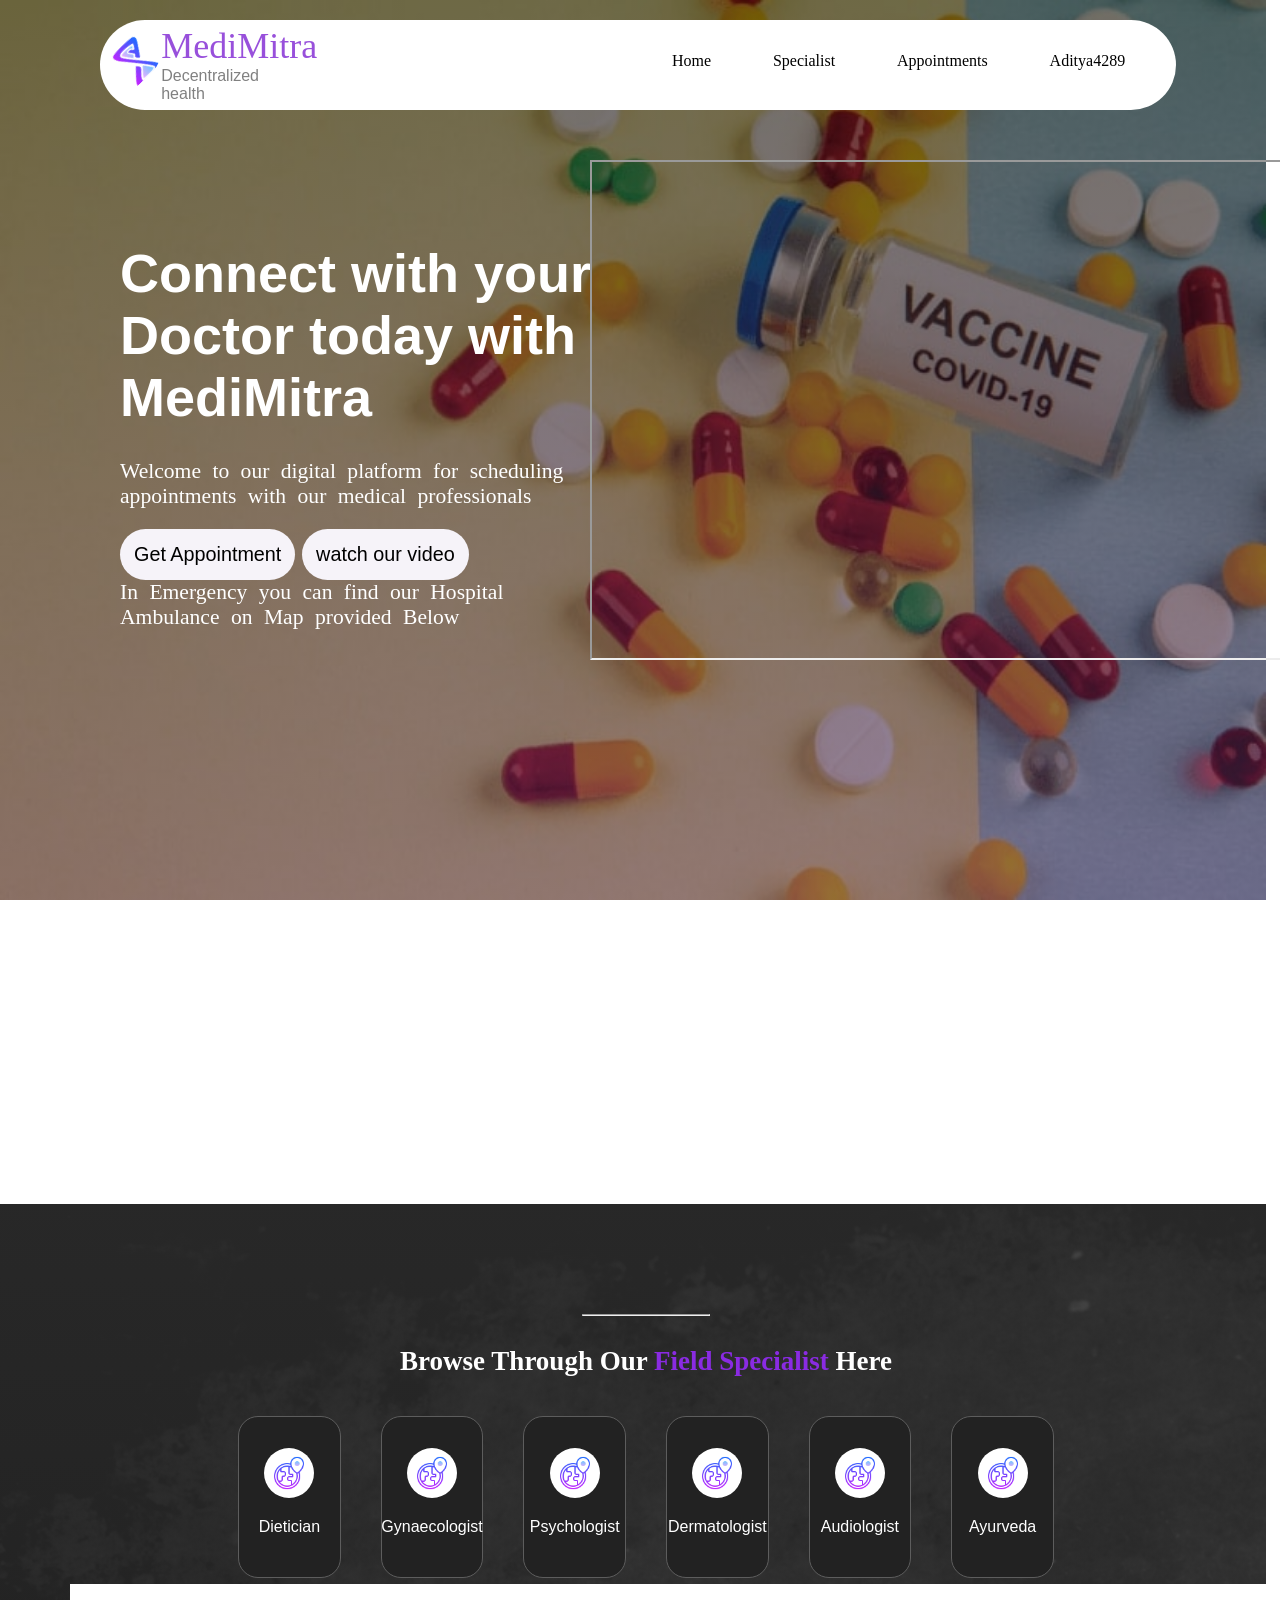
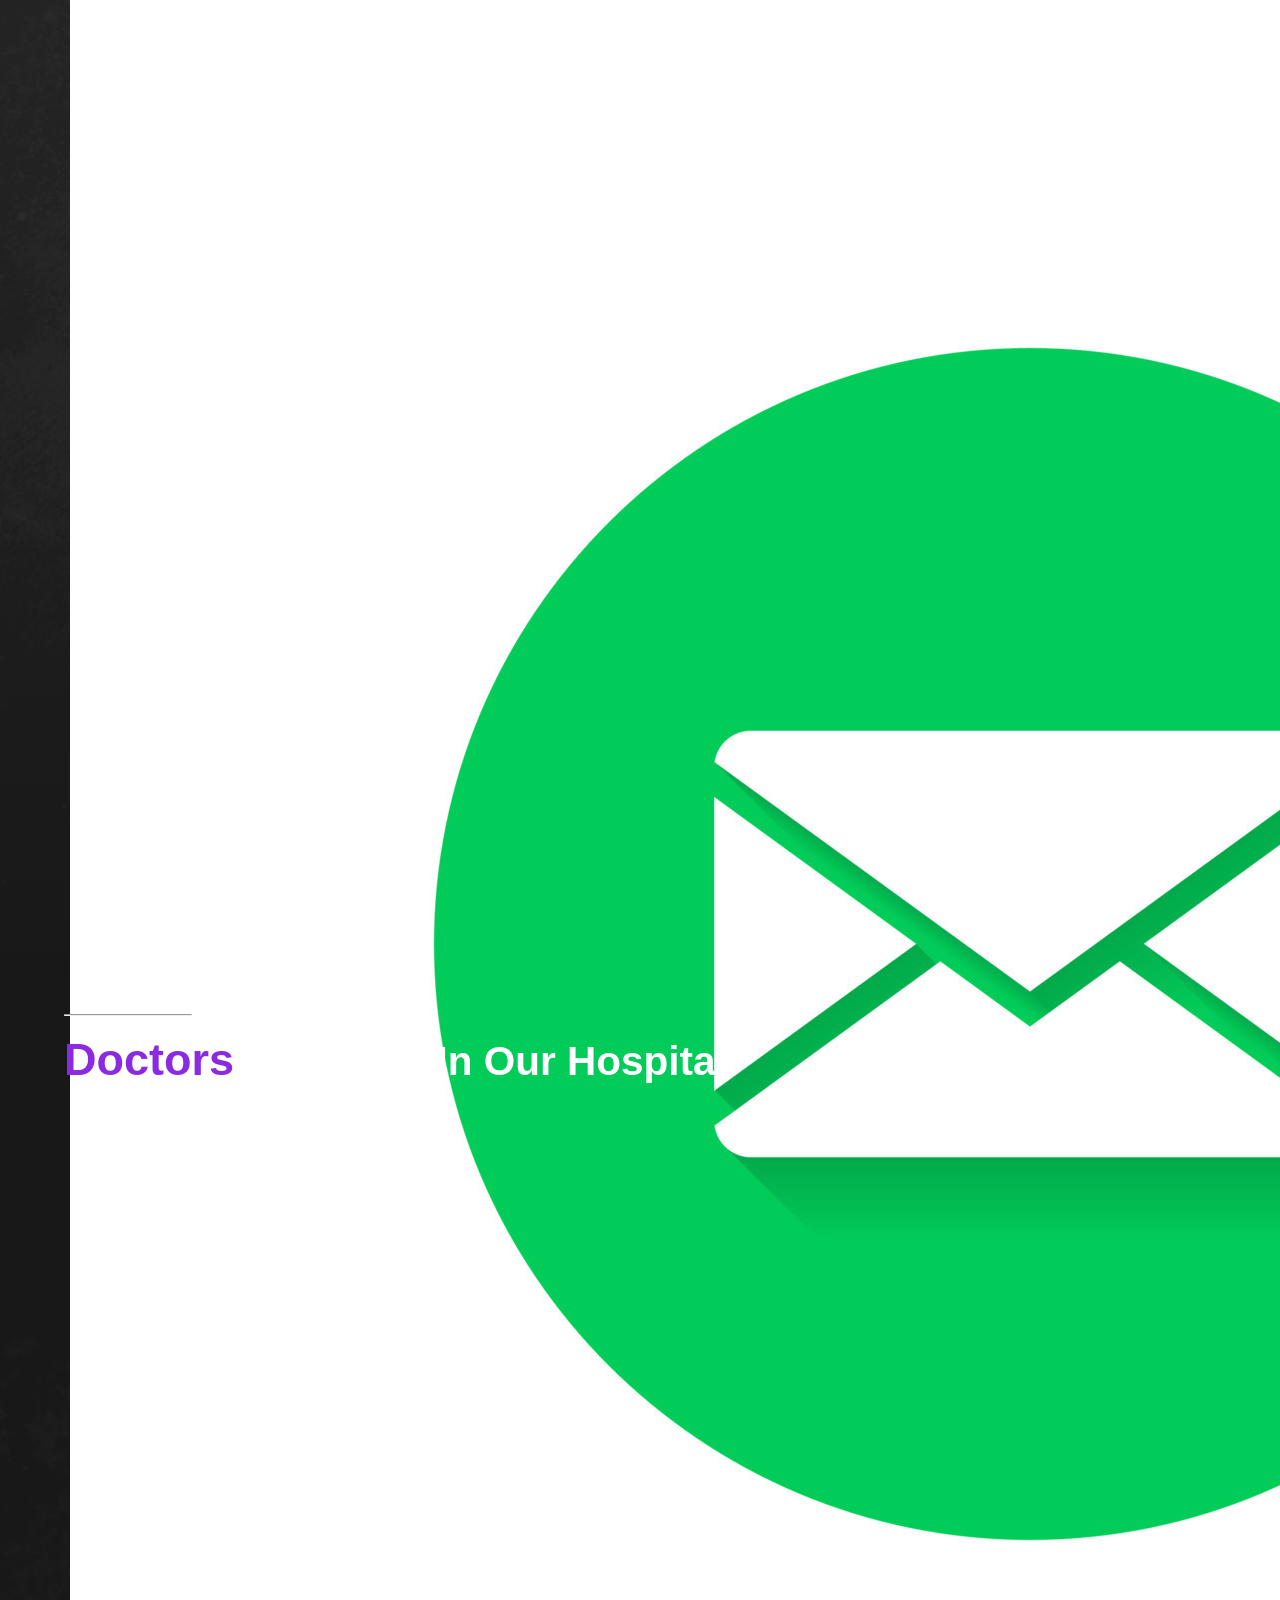
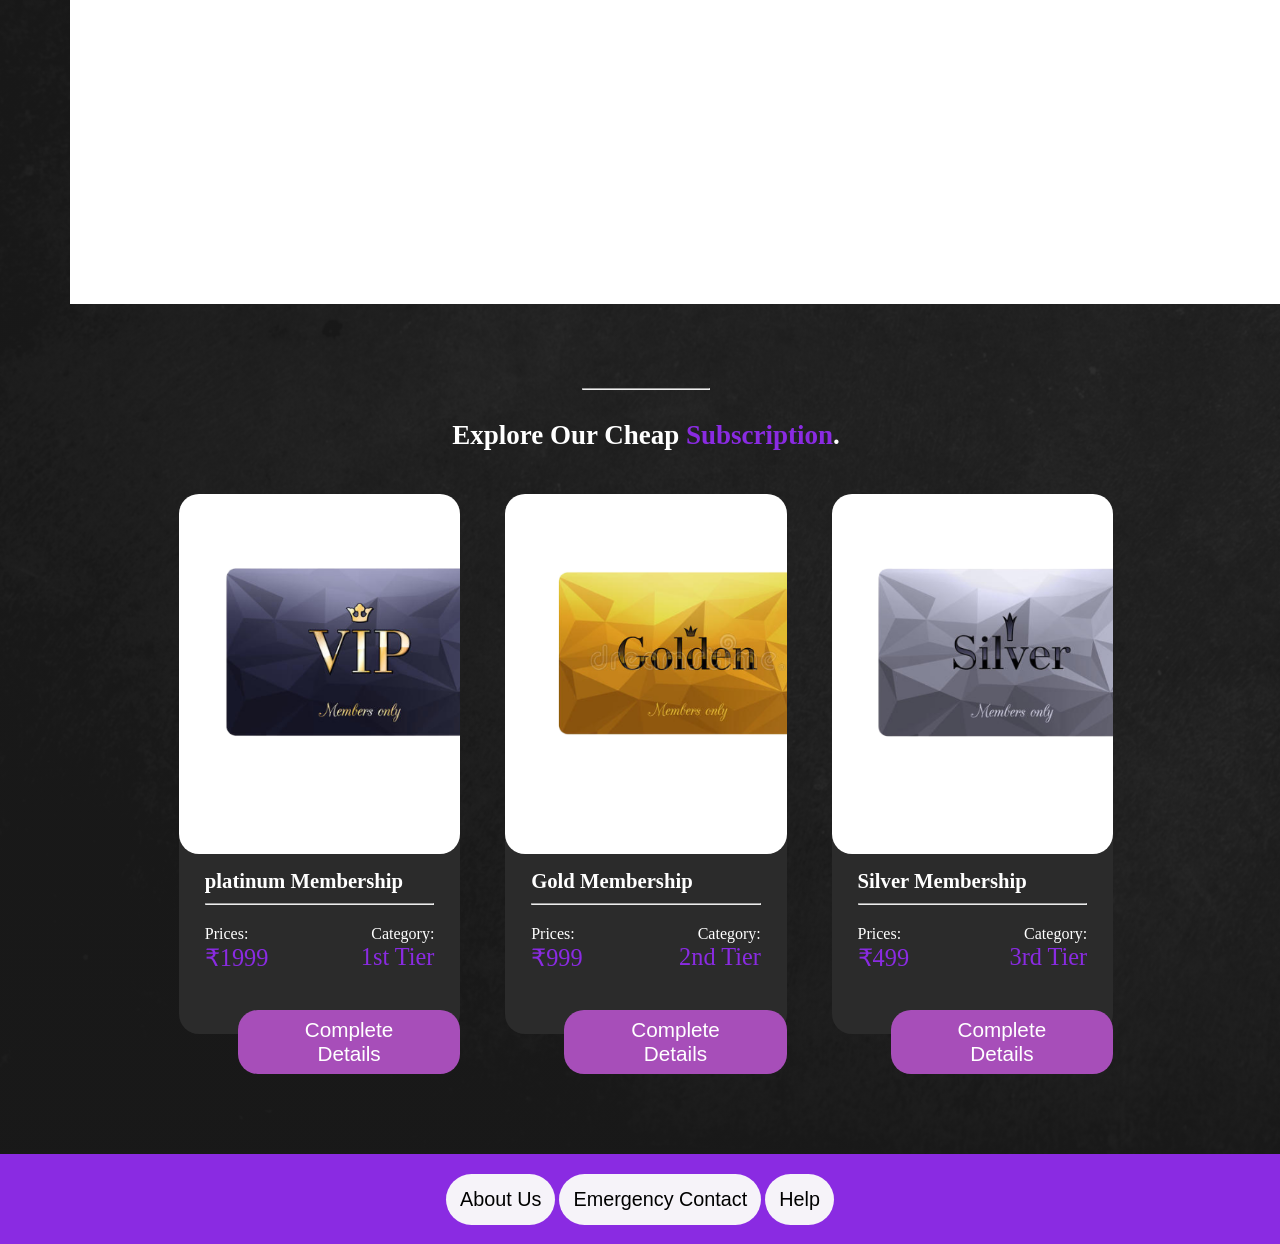
==== MediMitra/index.html @ e5355546 "Add files via upload" ====
<!DOCTYPE html>
<html lang="en">

<head>
    <script src="https://unpkg.com/aos@2.3.1/dist/aos.js"></script>
    <link href="https://unpkg.com/aos@2.3.1/dist/aos.css" rel="stylesheet">
    <meta charset="UTF-8">
    <meta http-equiv="X-UA-Compatible" content="IE=edge">
    <meta name="viewport" content="width=device-width, initial-scale=1.0">
    <link rel="stylesheet" href="./First.css">
    <link rel="stylesheet" href="./Second.css">
    <link rel="stylesheet" href="./forth.css">
    <link rel="icon" href="/img 1st/icons8-axie-infinity-64.png">
    <title>MediMitra</title>
    <style>
        * {
            scroll-behavior: smooth;
        }
    </style>
</head>

<body>

    <div class="firstLayout" id="home">
        <div class="navbar">
            <div class="logo">
                <div class="icon"></div>
                <div class="iconName"> <span> MediMitra</span><br> Decentralized health</div>
            </div>
            <div class="navItems">
                <ul class="list">
                    <li class="listItems"> <a class="navBtn" href="#home">Home</a> </li>
                    <li class="listItems"> <a class="navBtn" href="#specialist">Specialist</a> </li>
                    <li class="listItems"> <a class="navBtn" href="#itemDetail">Appointments</a> </li>
                    <li class="listItems"> <a class="navBtn" href="login.html">Aditya4289</a> </li>
                </ul>
            </div>
        </div>
        <div class="container">
            <!-- <div class="leftDiv1"><br> <br>
                <h1>Connect with your Doctor today with Dr.IOT</h1><br>
                <p>Welcome to our digital platform for scheduling appointments with our medical professionals<br></p>
                <button class="explore"><a href="form1.html">Get Appointment</button>
                <button class="explore">Watch Our Videos</button>
            </div>
            <div class="rightDiv1">

                <iframe id="huddle01-iframe" src="https://iframe.huddle01.com/some-room" name="myiFrame" scrolling="yes" height='400px' width='750px' allowFullScreen allow="camera; microphone; clipboard-read; clipboard-write; display-capture"></iframe>
            </div> -->
            <div class="col-md-5 col-12">
                <div class="leftDiv1"><br> <br>
                    <h1>Connect with your Doctor today with MediMitra</h1><br>
                    <p>Welcome to our digital platform for scheduling appointments with our medical professionals<br></p>
                    <button class="explore"><a href="form1.html">Get Appointment</a></button>
                    <button class="explore"><a href="watch.html">watch our video</a></button>
                    <p>In Emergency you can find our Hospital Ambulance on Map provided Below</p>
                </div>
            </div>
            <div class="col-md-7 col-12">
                <div class="rightDiv1">

                    <iframe id="huddle01-iframe" src="https://iframe.huddle01.com/some-room" name="myiFrame" scrolling="yes" height='500px' width='750px' allowFullScreen allow="camera; microphone; clipboard-read; clipboard-write; display-capture"></iframe>
                   <!-- <iframe
      id="huddle01-iframe"
      src={'https://iframe.huddle01.com/YOUR_ROOM_ID/lobby'}
      name="myiFrame"
      scrolling="no"
      allowfullscreen
      allow="camera; microphone; clipboard-read; clipboard-write; display-capture"
      projectId="YOUR_PROJECT_ID"
    ></iframe> -->

                </div>
            </div>
        </div>
    </div>
    <div class="col-leftDIv1">
        <iframe id="GoogleMap-iframe" src="https://www.google.com/maps/embed?pb=!1m14!1m12!1m3!1d3503.517361319537!2d77.16163951489226!3d28.58425228243685!2m3!1f0!2f0!3f0!3m2!1i1024!2i768!4f13.1!5e0!3m2!1sen!2sin!4v1676795763894!5m2!1sen!2sin " width="100%
            " height="300" style="border:0; " allowfullscreen=" " loading="lazy " referrerpolicy="no-referrer-when-downgrade "></iframe>
    </div>
    <div class="secondLayout" id="specialist">


        <div class="upperDiv">
            <hr>
            <h3>Browse Through Our <span>Field Specialist</span> Here</h3>
            <div class="smallDiv">
                <div class="miniDiv" data-aos="fade-up"><img src="./icons8-globe-64.png" alt="#">
                    <p>Dietician</p>
                </div>
                <div class="miniDiv" data-aos="fade-up"><img src="./icons8-globe-64.png" alt="#">
                    <p>Gynaecologist</p>
                </div>
                <div class="miniDiv" data-aos="fade-up"><img src="./icons8-globe-64.png" alt="#">
                    <p>Psychologist</p>
                </div>
                <div class="miniDiv" data-aos="fade-up"><img src="./icons8-globe-64.png" alt="#">
                    <p>Dermatologist</p>
                </div>
                <div class="miniDiv" data-aos="fade-up"><img src="./icons8-globe-64.png" alt="#">
                    <p>Audiologist</p>
                </div>
                <div class="miniDiv" data-aos="fade-up"><img src="./icons8-globe-64.png" alt="#">
                    <p>Ayurveda</p>
                </div>
            </div>
            <!-- <button><img src="bot.png"></button> -->
        </div>
        <a href="chat.html"><input type="image" src="bot.jpg" class=""></a>


        <div class="lowerDiv">
            <hr>
            <h3>Explore Our Cheap <span>Subscription</span>. </h3>

            <div class="outterDiv">

                <div class="innerDiv" data-aos="fade-right">
                    <div class="img1">
                    </div>
                    <div class="innerText">
                        <h5>platinum Membership</h5>
                        <hr>
                        <div class="contain">
                            <div class="innerLeft">Prices: <br> <span> ₹1999</span></div>
                            <div class="innerRight">Category:<br><span>1st Tier</span></div>
                        </div>
                    </div>
                    <button class="btns">Complete Details</button>
                </div>
                <div class="innerDiv" data-aos="fade-right">
                    <div class="img2"></div>
                    <div class="innerText">
                        <h5>Gold Membership</h5>
                        <hr>
                        <div class="contain">
                            <div class="innerLeft">Prices: <br> <span> ₹999</span></div>
                            <div class="innerRight">Category:<br><span>2nd Tier</span></div>
                        </div>
                    </div>
                    <button class="btns">Complete Details</button>
                </div>
                <div class="innerDiv" data-aos="fade-right">
                    <div class="img5"></div>
                    <div class="innerText">
                        <h5>Silver Membership</h5>
                        <hr>
                        <div class="contain">
                            <div class="innerLeft">Prices: <br> <span> ₹499</span></div>
                            <div class="innerRight">Category:<br><span>3rd Tier</span></div>
                        </div>
                    </div>
                    <button class="btns">Complete Details</button>
                </div>
            </div>
        </div>
    </div>



    <div class="forthLayout" id="itemDetail">


        <div class="container2">
            <hr><br>
            <div class="topDiv">
                <div class="topHead">
                    <h2><span id="Item">Doctors</span> Currently In Our Hospital</h2>
                </div>
            </div>

            <div class="bottomDiv">
                <div class="bottomLeft">
                    <!--    -->
                    <div class="itemDetail" data-aos="flip-left">
                        <div class="img3"></div>
                        <div class="detail">
                            <div class="upperDetail">
                                <p>Physiotherapist</p>
                                <div class="logoId">
                                    <div class="logo1"></div>
                                    <h5>Dr. Hardik Bhardwaj <br> <span>@doctorid</span></h5>
                                </div>
                            </div>
                            <div class="lowerDetail">
                                <div class="lowerLeft">
                                    <p>
                                        Degree <br><br> <b> BPT</b><br> <br> SKCP JAIPUR
                                    </p>
                                </div>
                                <div class="lowerRight">
                                    <p>Experience<br><br> <b> 10+ Years</b> <br><br>(July 24th, 20XX)</p>
                                </div>
                                <a href="#">view Item Detail</a>
                            </div>
                        </div>
                    </div>
                    <!--  -->

                    <div class="itemDetail" data-aos="flip-left">
                        <div class="img3"></div>
                        <div class="detail">
                            <div class="upperDetail">
                                <p>Gynaecologist</p>
                                <div class="logoId">
                                    <div class="logo1"></div>
                                    <h5>Dr Name <br> <span>@doctorid</span></h5>
                                </div>
                            </div>
                            <div class="lowerDetail">
                                <div class="lowerLeft">
                                    <p>
                                        Degree <br><br> <b> M.B.B.S</b><br> <br> AIIMS Guwahati
                                    </p>
                                </div>
                                <div class="lowerRight">
                                    <p>Experience<br><br> <b> 8+ Years</b> <br><br>(June 14th, 20XX)</p>
                                </div>
                                <a href="#">view Item Detail</a>
                            </div>
                        </div>
                    </div>

                    <div class="itemDetail" data-aos="flip-left">
                        <div class="img3"></div>
                        <div class="detail">
                            <div class="upperDetail">
                                <p>Psychologist</p>
                                <div class="logoId">
                                    <div class="logo1"></div>
                                    <h5>Dr Name <br> <span>@doctorid</span></h5>
                                </div>
                            </div>
                            <div class="lowerDetail">
                                <div class="lowerLeft">
                                    <p>
                                        Degree <br><br> <b> M.B.B.S</b><br> <br> AIIMS Jodhpur
                                    </p>
                                </div>
                                <div class="lowerRight">
                                    <p>Experience<br><br> <b> 15+ Years</b> <br><br>(May 14th, 20XX)</p>
                                </div>
                                <a href="#">view Item Detail</a>
                            </div>
                        </div>
                    </div>
                </div>

                <div class="bottomRight">

                    <div class="itemDetail" data-aos="flip-right">
                        <div class="img3"></div>
                        <div class="detail">
                            <div class="upperDetail">
                                <p>Dermatologist</p>
                                <div class="logoId">
                                    <div class="logo1"></div>
                                    <h5>Dr Name <br> <span>@doctorid</span></h5>
                                </div>
                            </div>
                            <div class="lowerDetail">
                                <div class="lowerLeft">
                                    <p>
                                        Degree <br><br> <b> MD</b><br> <br> AIIMS Tamil Nadu
                                    </p>
                                </div>
                                <div class="lowerRight">
                                    <p>Experience<br><br> <b> 11+ Years</b> <br><br>(May 14th, 20XX)</p>
                                </div>
                                <a href="#">view Item Detail</a>
                            </div>
                        </div>
                    </div>

                    <div class="itemDetail" data-aos="flip-right">
                        <div class="img3">
                        </div>
                        <div class="detail">
                            <div class="upperDetail">
                                <p>Audiologist</p>
                                <div class="logoId">
                                    <div class="logo1"></div>
                                    <h5>Dr Name <br> <span>@doctorid</span></h5>
                                </div>
                            </div>
                            <div class="lowerDetail">
                                <div class="lowerLeft">
                                    <p>
                                        Degree <br><br> <b> Surgen</b><br> <br> AIIMS Rajkot
                                    </p>
                                </div>
                                <div class="lowerRight">
                                    <p>Experience<br><br> <b> 6+ Years</b> <br><br>(May 18th, 20XX)</p>
                                </div>
                                <a href="#">view Item Detail</a>
                            </div>
                        </div>
                    </div>

                    <div class="itemDetail" data-aos="flip-right">
                        <div class="img3"></div>
                        <div class="detail">
                            <div class="upperDetail">
                                <p>Ayurveda</p>
                                <div class="logoId">
                                    <div class="logo1"></div>
                                    <h5>Dr Name <br> <span>@doctorid</span></h5>
                                </div>
                            </div>
                            <div class="lowerDetail">
                                <div class="lowerLeft">
                                    <p>
                                        Degree <br><br> <b> B.A.M.S</b><br> <br> IIAMR KARNATAKA
                                    </p>
                                </div>
                                <div class="lowerRight">
                                    <p>Experience<br><br> <b> 9+ Years</b> <br><br>(April 16th, 20XX)</p>
                                </div>
                                <a href="#">view Item Detail</a>
                            </div>
                        </div>
                    </div>

                </div>
            </div>
        </div>

    </div>
    <footer>
        <button class="explore"><a href="form1.html">About Us</a></button>
        <button class="explore"><a href="form2.html">Emergency Contact</a></button>
        <button class="explore"><a href="form1.html">Help</a></button>
    </footer>
    <script>
        AOS.init({
            duration: 1000,
            offset: 280
        });
    </script>
    <!-- <script src="./app.js"></script> -->
</body>

</html>
---- MediMitra/First.css ----
* {
    margin: 0;
    padding: 0;
    box-sizing: border-box;
}

.firstLayout {
    height: 100vh;
    width: 98.9vw;
    background-image: linear-gradient(rgba(0, 0, 0, 0.552), rgba(64, 29, 84, 0.552)), url("./img\ 1st/bg1.jpg");
    background-repeat: no-repeat;
    background-size: 100% 100%;
    padding-top: 20px;
}

.navbar {
    background-color: white;
    height: 10vh;
    width: 85%;
    display: flex;
    border-radius: 50px;
    margin-left: 100px;
}

.navBtn {
    border: none;
    background: none;
    font-family: Georgia, 'Times New Roman', Times, serif;
    font-size: 16px;
    text-decoration: none;
    color: black;
}

.logo {
    height: 8vh;
    width: 18vw;
    margin: 5px;
    display: flex;
}

.icon {
    background-image: url("./img\ 1st/icons8-axie-infinity-64.png");
    transform: rotate(45deg) scale(0.9);
    height: 8vh;
    width: 4vw;
    border-radius: 40px;
}

.iconName {
    height: 8.8vh;
    width: 9.2vw;
    margin-left: 5px;
    color: grey;
    font-family: 'Gill Sans', 'Gill Sans MT', Calibri, 'Trebuchet MS', sans-serif;
}

.iconName span {
    font-size: 4vh;
    color: rgb(152, 80, 219);
    font-family: Georgia, 'Times New Roman', Times, serif;
}

.navItems {
    height: 8.8vh;
    width: 50vw;
    margin: 5px;
    margin-left: 25vw;
}

.list {
    display: flex;
    align-items: center;
    justify-content: space-evenly;
    padding-top: 14px;
    list-style: none;
}

.connect {
    background-color: rgb(248, 246, 249);
}

.listItems {
    padding: 6px 16px;
    border-radius: 50px;
    font-size: 2.6vh;
    transition: 0.4s;
    cursor: pointer;
}

.listItems:hover {
    background-color: rgb(155, 103, 204);
    color: white;
}

.container {
    /* height: 80vh;
    width: 100%; */
    display: flex;
    align-items: center;
    justify-content: space-evenly;
    padding-top: 50px;
}

.leftDiv1 {
    height: 60vh;
    width: 40vw;
    color: rgb(235, 230, 230);
    padding: 20px;
    position: absolute;
    left: 100px;
    font-size: 3vh;
}

.leftDiv1 h1 {
    font-family: 'Anton', sans-serif;
    color: white;
}

.leftDiv1 p {
    font-size: 2.4vh;
    word-spacing: 6px;
    padding-bottom: 20px;
    color: white;
}

.explore {
    padding: 14px;
    border-radius: 30px;
    outline: none;
    border: none;
    background-color: rgb(246, 243, 249);
    color: white;
    font-size: 2.2vh;
    font-family: 'Franklin Gothic Medium', 'Arial Narrow', Arial, sans-serif;
    transition: 0.4s;
}

.explore:hover {
    background-color: transparent;
    border: 1px solid rgb(130, 55, 199);
}

.rightDiv1 {
    border-radius: 30px;
    height: 50vh;
    width: 32vw;
    position: absolute;
    right: 280px;
}
---- MediMitra/Second.css ----
.secondLayout {
                        color: white;
                        height: 150vh;
                        width: 98.9vw;
                        padding: 70px;
                        background-image: linear-gradient(rgba(72, 72, 72, 0.552), rgba(37, 37, 37, 0.668)), url(./bg2.jpg);
                        background-repeat: no-repeat;
                        background-size: cover;
                    }
                    
                    .upperDiv {
                        margin-top: 40px;
                        height: 30vh;
                        width: 90vw;
                        display: flex;
                        flex-direction: column;
                        align-items: center;
                    }
                    
                    hr {
                        width: 10vw;
                    }
                    
                    h3 {
                        margin-top: 30px;
                        text-align: center;
                        font-size: 3vh;
                    }
                    
                    .secondLayout span {
                        color: blueviolet;
                    }
                    
                    .smallDiv {
                        height: 20vh;
                        width: 70vw;
                        display: flex;
                        align-items: center;
                        justify-content: space-evenly;
                        padding-top: 60px;
                    }
                    
                    .miniDiv {
                        cursor: pointer;
                        border: 1px solid rgb(93, 93, 93);
                        height: 18vh;
                        background-color: rgb(34, 34, 34);
                        width: 8vw;
                        border-radius: 20px;
                        display: flex;
                        flex-direction: column;
                        justify-content: center;
                        align-items: center;
                        padding-bottom: 30px;
                    }
                    
                    .miniDiv img {
                        margin: 20px;
                        height: 50px;
                        width: 50px;
                        border-radius: 100px;
                        padding: 5px;
                        background-color: white;
                    }
                    
                    .miniDiv p {
                        font-family: 'Gill Sans', 'Gill Sans MT', Calibri, 'Trebuchet MS', sans-serif;
                    }
                    
                    .lowerDiv {
                        height: 80vh;
                        width: 90vw;
                        margin-top: 80px;
                        display: flex;
                        flex-direction: column;
                        align-items: center;
                    }
                    
                    .lowerDiv h3 {
                        margin-bottom: 20px;
                    }
                    
                    .outterDiv {
                        height: 65vh;
                        width: 80vw;
                        display: flex;
                        align-items: center;
                        justify-content: space-evenly;
                    }
                    
                    .innerDiv {
                        /* border: 1px solid white; */
                        height: 60vh;
                        width: 22vw;
                        border-radius: 20px;
                        background-color: rgb(43, 43, 43);
                    }
                    
                    .img1 {
                        background-image: url("1.png");
                        background-size: cover;
                        background-repeat: no-repeat;
                        height: 40vh;
                        width: 22vw;
                        border-radius: 20px;
                    }
                    
                    innerText {
                        height: 16vh;
                        margin-top: 12px;
                        padding: 0px 26px;
                    }
                    
                    .outterDiv hr {
                        width: 100%;
                    }
                    
                    h5 {
                        font-size: 2.3vh;
                        padding-bottom: 10px;
                        padding-top: 4px;
                    }
                    
                    .contain {
                        height: 10vh;
                        display: flex;
                        justify-content: space-between;
                    }
                    
                    .contain span {
                        margin-top: 40px;
                        font-size: 2.7vh;
                    }
                    
                    .innerLeft {
                        height: 10vh;
                        width: 10vw;
                        padding-top: 20px;
                    }
                    
                    .innerRight {
                        height: 10vh;
                        width: 10vw;
                        padding-top: 20px;
                        text-align: right;
                    }
                    
                    .btns {
                        padding: 8px 40px;
                        outline: none;
                        border: none;
                        font-size: 2.3vh;
                        color: white;
                        background-color: rgb(167, 78, 185);
                        border-radius: 20px;
                        margin-left: 59px;
                    }
                    
                    .img2 {
                        background-image: url("./2.png");
                        background-size: cover;
                        background-repeat: no-repeat;
                        height: 40vh;
                        width: 22vw;
                        border-radius: 20px;
                    }
                    
                    innerText {
                        height: 16vh;
                        margin-top: 12px;
                        padding: 0px 26px;
                    }
                    
                    .outterDiv hr {
                        width: 100%;
                    }
                    
                    h5 {
                        font-size: 2.3vh;
                        padding-bottom: 10px;
                        padding-top: 4px;
                    }
                    
                    .contain {
                        height: 10vh;
                        display: flex;
                        justify-content: space-between;
                    }
                    
                    .contain span {
                        margin-top: 40px;
                        font-size: 2.7vh;
                    }
                    
                    .innerLeft {
                        height: 10vh;
                        width: 10vw;
                        padding-top: 20px;
                    }
                    
                    .innerRight {
                        height: 10vh;
                        width: 10vw;
                        padding-top: 20px;
                        text-align: right;
                    }
                    
                    .btns {
                        padding: 8px 40px;
                        outline: none;
                        border: none;
                        font-size: 2.3vh;
                        color: white;
                        background-color: rgb(167, 78, 185);
                        border-radius: 20px;
                        margin-left: 59px;
                    }
                    
                    .img5 {
                        background-image: url("./3.png");
                        background-size: cover;
                        background-repeat: no-repeat;
                        height: 40vh;
                        width: 22vw;
                        border-radius: 20px;
                    }
                    
                    .innerText {
                        height: 16vh;
                        margin-top: 12px;
                        padding: 0px 26px;
                    }
                    
                    .outterDiv hr {
                        width: 100%;
                    }
                    
                    h5 {
                        font-size: 2.3vh;
                        padding-bottom: 10px;
                        padding-top: 4px;
                    }
                    
                    .contain {
                        height: 10vh;
                        display: flex;
                        justify-content: space-between;
                    }
                    
                    .contain span {
                        margin-top: 40px;
                        font-size: 2.7vh;
                    }
                    
                    .innerLeft {
                        height: 10vh;
                        width: 10vw;
                        padding-top: 20px;
                    }
                    
                    .innerRight {
                        height: 10vh;
                        width: 10vw;
                        padding-top: 20px;
                        text-align: right;
                    }
                    
                    .btns {
                        padding: 8px 40px;
                        outline: none;
                        border: none;
                        font-size: 2.3vh;
                        color: white;
                        background-color: rgb(167, 78, 185);
                        border-radius: 20px;
                        margin-left: 59px;
                    }
---- MediMitra/forth.css ----
.forthLayout {
    height: 200vh;
    background-image: linear-gradient(rgba(33, 33, 33, 0.719), rgba(37, 37, 37, 0.668)), url(./bg2.jpg);
    background-repeat: no-repeat;
    background-size: cover;
    padding-top: 60px;
}

a {
    text-decoration: none !important;
    color: #000000 !important;
}

.container2 {
    /* border: 1px solid white; */
    height: 95%;
    width: 90%;
    margin: auto;
    display: flex;
    flex-direction: column;
}

.topDiv {
    height: 8vh;
    color: white;
    display: flex;
    justify-content: space-between;
}

.topHead {
    font-family: 'Gill Sans', 'Gill Sans MT', Calibri, 'Trebuchet MS', sans-serif;
    font-size: 3vh;
}

#Item {
    color: blueviolet;
    font-size: 5vh;
}

.nav {
    height: 8vh;
    width: 50%;
}

.items {
    display: flex;
    list-style: none;
    justify-content: space-evenly;
    padding-top: 6px;
    font-size: 2.5vh;
}

.itemName {
    cursor: pointer;
    padding: 6px 20px;
    border-radius: 50px;
    transition: 0.4s;
}

.itemName:hover {
    background-color: blueviolet;
}

.bottomDiv {
    /* border: 1px solid white; */
    height: 90%;
    width: 90%;
    margin: auto;
    display: flex;
}

.bottomLeft {
    /* border: 1px solid red; */
    width: 50%;
    height: 100%;
}

.bottomRight {
    /* border: 1px solid red; */
    width: 50%;
    height: 100;
}

.itemDetail {
    border: 1px solid rgb(65, 65, 65);
    height: 50vh;
    width: 35vw;
    margin: auto;
    margin-top: 45px;
    display: flex;
    align-items: center;
    justify-content: space-between;
    padding: 0px 10px;
    border-radius: 30px;
    background-color: rgb(42, 42, 42);
    color: white;
}

.img3 {
    background-image: url("./img-4.jpg");
    background-repeat: no-repeat;
    background-size: 100% 100%;
    height: 45vh;
    width: 13vw;
    border-radius: 30px;
}

.detail {
    /* border: 1px solid white; */
    height: 45vh;
    width: 20vw;
    padding: 10px;
}

.upperDetail {
    border-bottom: 1px solid rgb(78, 77, 77);
    height: 18vh;
}

.upperDetail p {
    font-size: 3vh;
    font-family: 'Gill Sans', 'Gill Sans MT', Calibri, 'Trebuchet MS', sans-serif;
}

.logoId {
    display: flex;
}

.logoId h5 {
    font-weight: 100;
    margin-top: 24px;
    margin-left: 10px;
}

.logoId span {
    cursor: pointer;
    color: blueviolet;
    font-size: 2vh;
}

.logo1 {
    height: 60px;
    width: 60px;
    background-image: url("./doctor.jpg");
    background-repeat: no-repeat;
    background-size: cover;
    border-radius: 50px;
    margin-top: 20px;
}

.lowerDetail {
    /* border: 2px solid green; */
    position: relative;
    height: 27vh;
    display: flex;
}

.lowerLeft {
    /* border: 1px solid yellow; */
    width: 6vw;
    height: 20vh;
    display: flex;
    align-items: center;
}

b {
    font-size: 2.5vh;
}

.lowerDetail a {
    position: absolute;
    bottom: 12px;
    font-size: 2.7vh;
    color: blueviolet;
}

.lowerRight {
    /* border: 1px solid yellow; */
    text-align: end;
    padding-left: 20px;
    width: 10vw;
    height: 20vh;
    display: flex;
    align-items: center;
    margin-left: 40px;
}

footer {
    height: 10vh;
    background-color: blueviolet;
    color: white;
    text-align: center;
    padding-top: 20px;
}

@import url(https://fonts.googleapis.com/css?family=Raleway:400,200,300,800);
@import url(https://code.ionicframework.com/ionicons/2.0.1/css/ionicons.min.css);
figure.snip0056 {
    font-family: 'Raleway', Arial, sans-serif;
    position: relative;
    overflow: hidden;
    margin: 10px;
    min-width: 380px;
    max-width: 480px;
    width: 100%;
    background: #ffffff;
    color: #000000 !important;
}

figure.snip0056 * {
    -webkit-box-sizing: border-box;
    box-sizing: border-box;
}

figure.snip0056>img {
    width: 50%;
    border-radius: 50%;
    border: 4px solid #ffffff;
    -webkit-transition: all 0.35s ease-in-out;
    transition: all 0.35s ease-in-out;
    -webkit-transform: scale(1.6);
    transform: scale(1.6);
    position: relative;
    float: right;
    right: -15%;
    z-index: 1;
}

figure.snip0056 figcaption {
    padding: 20px 30px 20px 20px;
    position: absolute;
    left: 0;
    width: 50%;
}

figure.snip0056 figcaption h2,
figure.snip0056 figcaption p {
    margin: 0;
    text-align: left;
    padding: 10px 0;
    width: 100%;
}

figure.snip0056 figcaption h2 {
    font-size: 1.3em;
    font-weight: 300;
    text-transform: uppercase;
    border-bottom: 1px solid rgba(0, 0, 0, 0.2);
}

figure.snip0056 figcaption h2 span {
    font-weight: 800;
}

figure.snip0056 figcaption p {
    font-size: 0.9em;
    opacity: 0.8;
}

figure.snip0056 figcaption .icons {
    width: 100%;
    text-align: left;
}

figure.snip0056 figcaption .icons i {
    font-size: 26px;
    padding: 5px;
    top: 50%;
    color: #000000;
}

figure.snip0056 figcaption a {
    opacity: 0.3;
    -webkit-transition: opacity 0.35s;
    transition: opacity 0.35s;
}

figure.snip0056 figcaption a:hover {
    opacity: 0.8;
}

figure.snip0056 .position {
    width: 100%;
    text-align: left;
    padding: 15px 30px;
    font-size: 0.9em;
    opacity: 1;
    font-style: italic;
    color: #ffffff;
    background: #000000;
    clear: both;
}

figure.snip0056.blue .position {
    background: #20638f;
}

figure.snip0056.red .position {
    background: #962d22;
}

figure.snip0056.yellow .position {
    background: #bf6516;
}

figure.snip0056:hover>img,
figure.snip0056.hover>img {
    right: -12%;
}
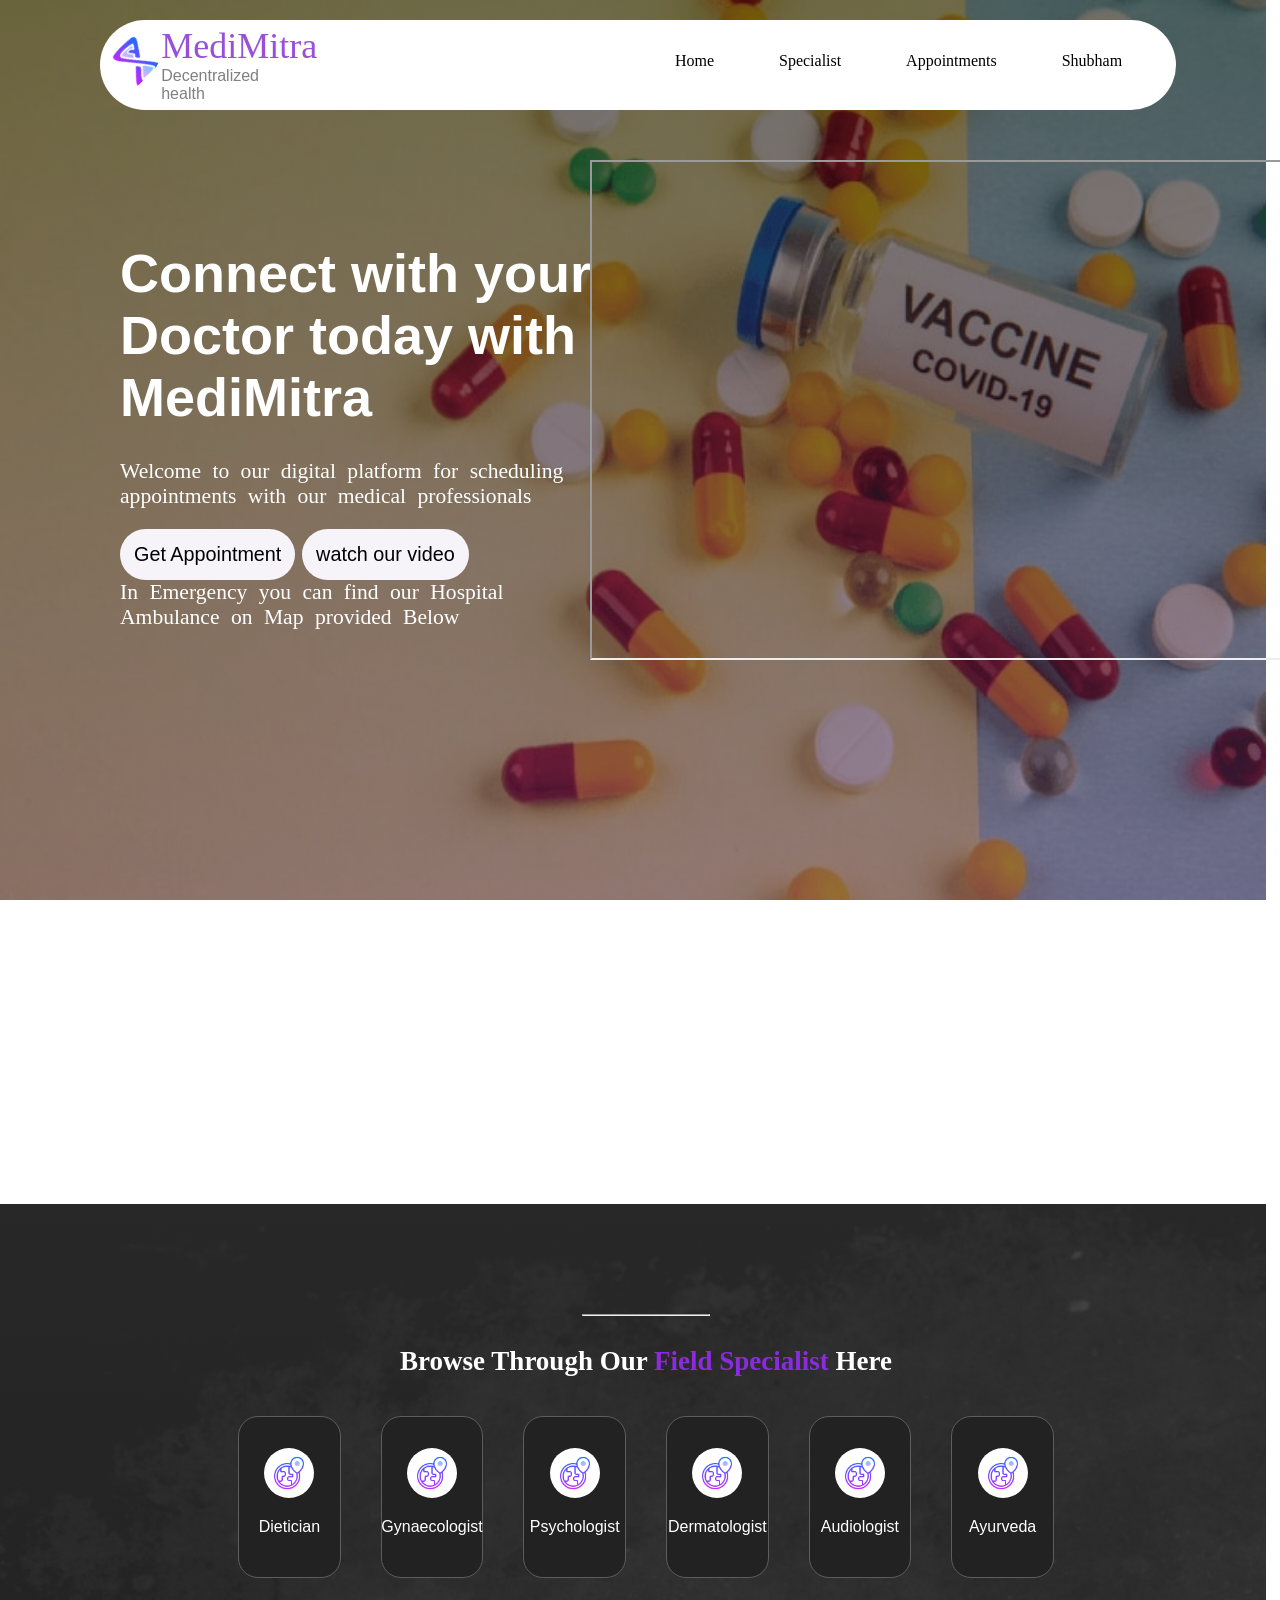
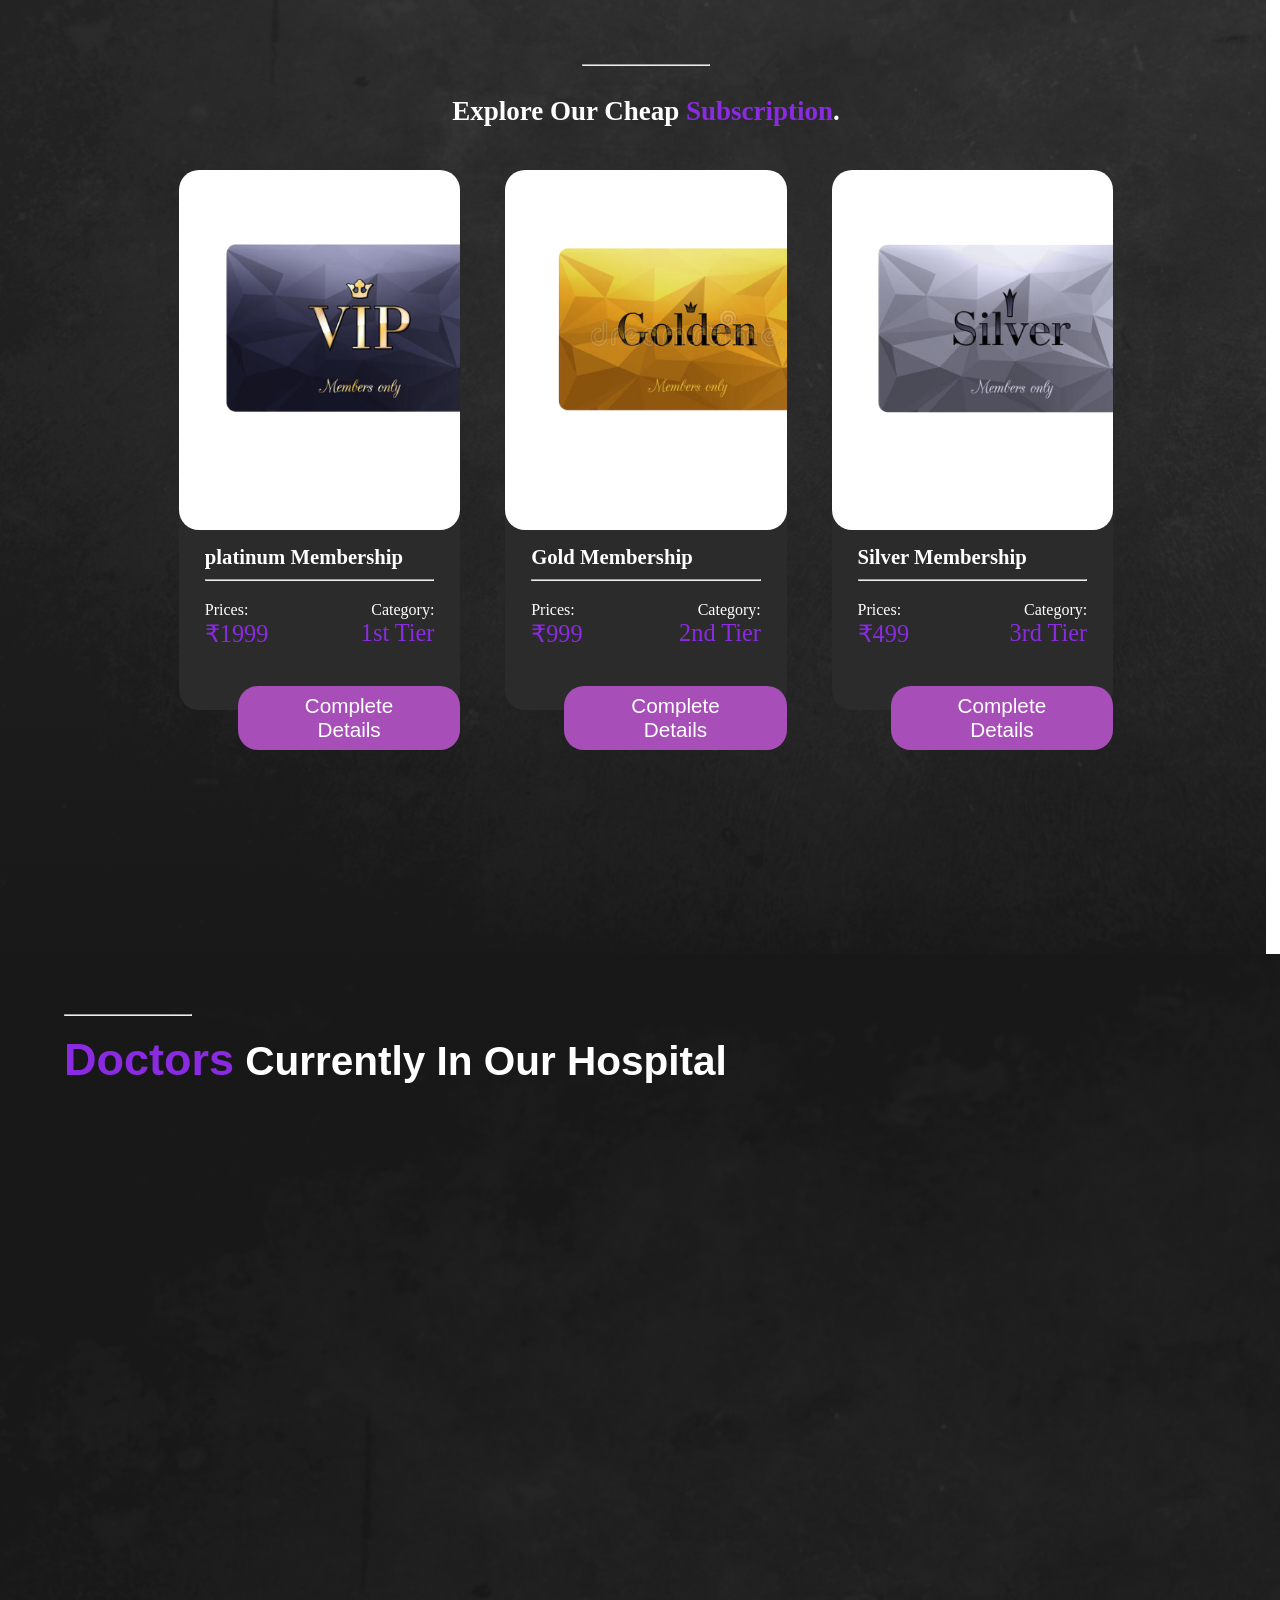
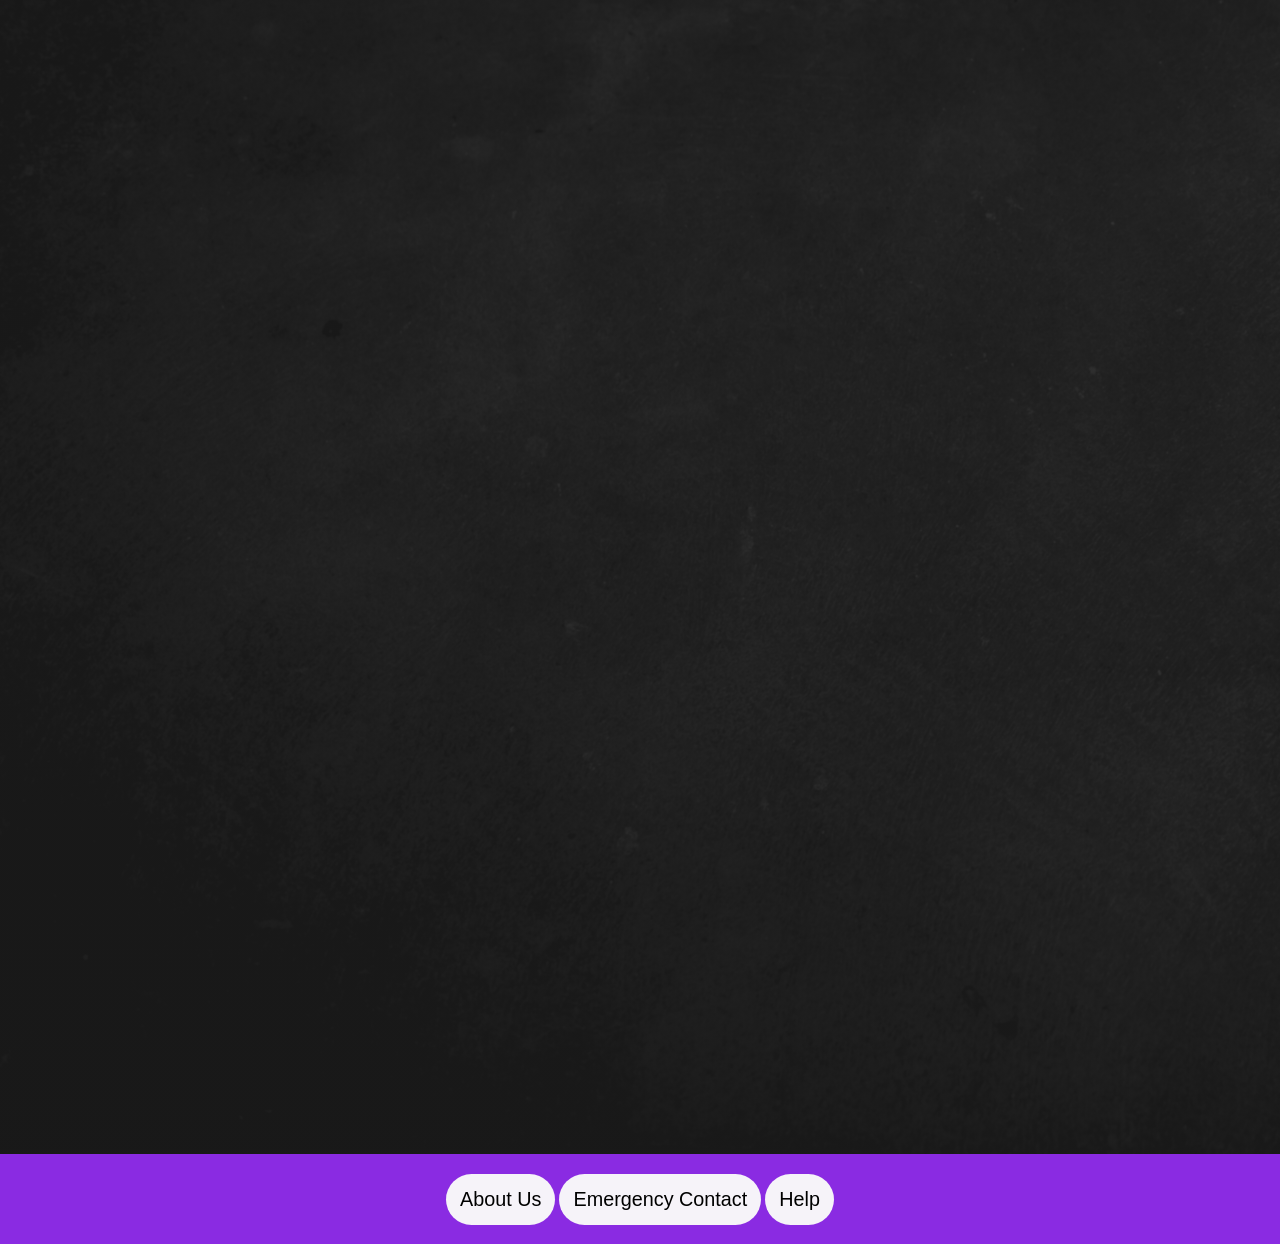
==== commit 26b704ce: "index.html" ====
--- a/MediMitra/index.html
+++ b/MediMitra/index.html
@@ -32,7 +32,7 @@
                     <li class="listItems"> <a class="navBtn" href="#home">Home</a> </li>
                     <li class="listItems"> <a class="navBtn" href="#specialist">Specialist</a> </li>
                     <li class="listItems"> <a class="navBtn" href="#itemDetail">Appointments</a> </li>
-                    <li class="listItems"> <a class="navBtn" href="login.html">Aditya4289</a> </li>
+                    <li class="listItems"> <a class="navBtn" href="login.html">Shubham</a> </li>
                 </ul>
             </div>
         </div>
@@ -106,7 +106,7 @@
             </div>
             <!-- <button><img src="bot.png"></button> -->
         </div>
-        <a href="chat.html"><input type="image" src="bot.jpg" class=""></a>
+<!--         <a href="chat.html"><input type="image" src="bot.jpg" class=""></a> -->
 
 
         <div class="lowerDiv">
